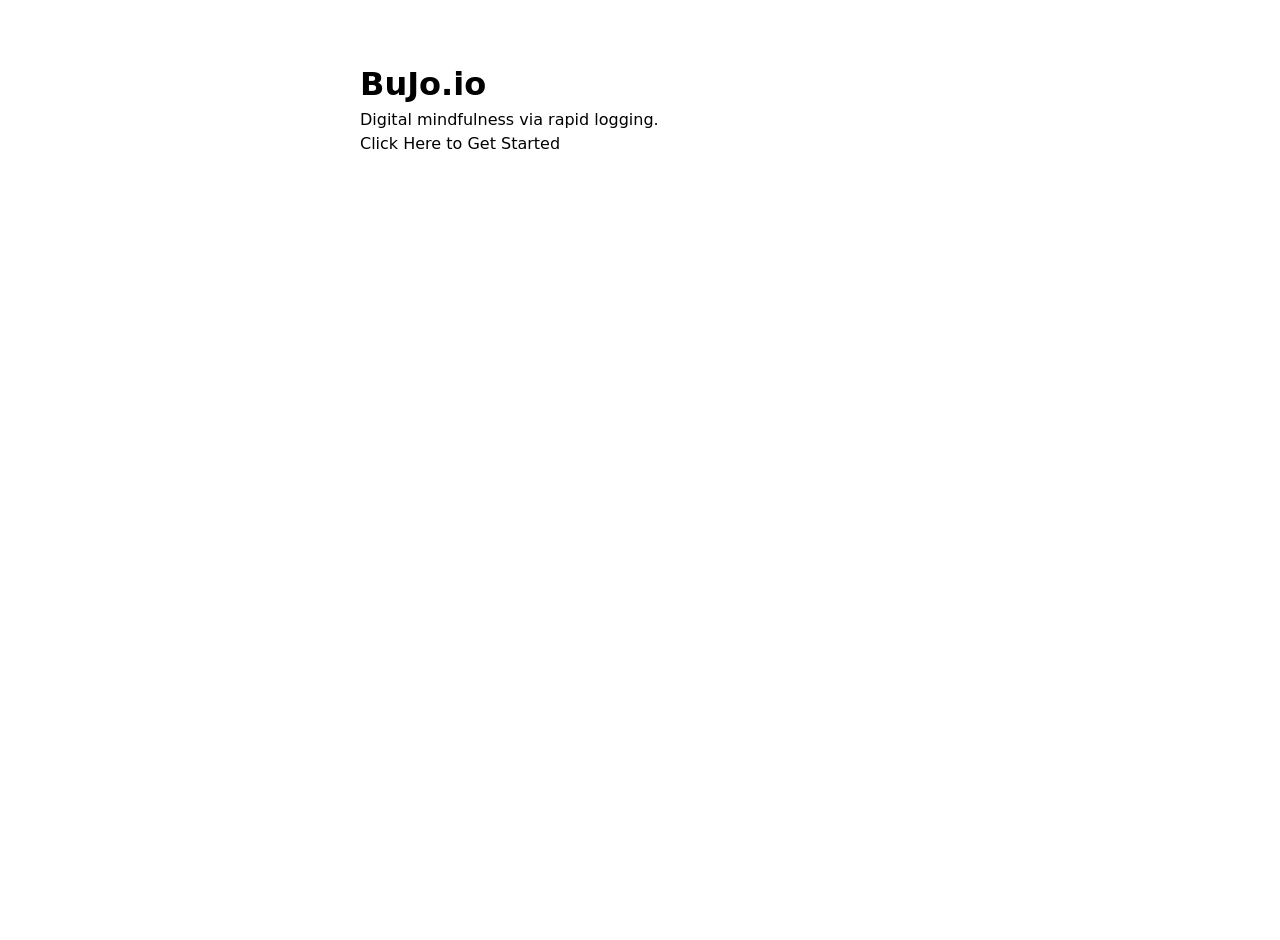
==== index.html @ ade5156e "Moved all files out of public folder and removed folder.  Updated all links that previously directed" ====
<!DOCTYPE html>
<html lang="en">
<head>
    <meta charset="UTF-8">
    <meta name="viewport" content="width=device-width, initial-scale=1.0">
    <link rel="stylesheet" href="./css/style.css">
    <link rel="icon" type="image/png" href="./img/favicon-96x96.png" sizes="96x96" />
    <link rel="icon" type="image/svg+xml" href="./img/favicon.svg" />
    <link rel="shortcut icon" href="./img/favicon.ico" />
    <link rel="apple-touch-icon" sizes="180x180" href="./img/apple-touch-icon.png" />
    <link rel="manifest" href="./img/site.webmanifest" />
    <title>BuJo.io</title>
</head>
<body>
    <main class="main">
        <h1 class="main__title">BuJo.io</h1>
        <p class="main__description">Digital mindfulness via rapid logging.</p>
        <a href="#" id="start-link">Click Here to Get Started</a>
    </main>
    <script src="./js/index.js"></script>
    
</body>
</html>
---- css/style.css ----
@import url("./reset.css");

.main {
    max-width: 600px;
    margin: 40px auto;
    padding: 20px;
    background-color: #ffffff;
}

.mainTitle {
    font-size: 2.5rem;
    font-weight: 800;
    margin-bottom: 0.5rem;
}

#current-date {
    color: #666;
    font-size: 1.1rem;
    display: block;
    margin-bottom: 2rem;
}

.log-form {
    display: flex;
    flex-direction: column;
    gap: 1.5rem;
}

.form-group label {
    display: block;
    font-weight: 600;
    margin-bottom: 0.5rem;
}

textarea,
input[type="date"],
input[type="datetime-local"] {
    width: 100%;
    padding: 12px;
    border: 1px solid #ddd;
    border-radius: 6px;
    background-color: #fcfcfc;
}

textarea:focus {
    border-color: #000;
    background-color: #fff;
}

.radio-group {
    display: flex;
    gap: 20px;
    padding: 10px 0;
}

.radio-group input[type="radio"] {
    appearance: auto;
    margin-right: 5px;
}

.submit-btn {
    background-color: #000;
    color: #fff;
    padding: 15px;
    border-radius: 6px;
    font-weight: bold;
    text-align: center;
    transition: opacity 0.2s;
}

.submit-btn:hover {
    opacity: 0.8;
}

#entries-list {
    margin-top: 3rem;
    border-top: 1px solid #eee;
    padding-top: 2rem;
}

/* Quill editor */

.ql-toolbar.ql-snow {
    border: 1px solid #ddd;
    border-radius: 6px 6px 0 0;
    background-color: #fafafa;
}

.ql-container.ql-snow {
    border: 1px solid #ddd;
    border-top: none;
    border-radius: 0 0 6px 6px;
    background-color: #fcfcfc;
    font-size: 1rem;
    font-family: inherit;
}

.ql-editor {
    min-height: 120px;
    line-height: 1.6;
}

.ql-editor.ql-blank::before {
    color: #aaa;
    font-style: normal;
}

.bullet {
    display: inline-flex;
    align-items: center;
    justify-content: center;
    width: 20px;
    font-size: 1rem;
    line-height: 1;
    flex-shrink: 0;
}

.bullet--todo::before {
    content: '';
    display: block;
    width: 7px;
    height: 7px;
    border-radius: 50%;
    background-color: #222;
    margin: 0 auto;
}

.bullet--event {
    font-size: 0.75rem;
    color: #222;
}

.bullet--memory {
    font-weight: 700;
    font-size: 1rem;
    color: #555;
}

.bullet--migrated {
    font-size: 1.3rem;
    font-weight: 700;
    color: #666;
    line-height: 1;
}


.entry-row {
    display: flex;
    align-items: flex-start;
    gap: 10px;
    padding: 10px 0;
    border-bottom: 1px solid #f0f0f0;
}

.entry-row:last-child {
    border-bottom: none;
}

.entry-symbol {
    padding-top: 3px;
}

.entry-body {
    flex: 1;
    font-size: 0.95rem;
    line-height: 1.6;
}

.entry-body ul,
.entry-body ol {
    padding-left: 1.5rem;
    margin: 0.25rem 0;
}

.entry-row--done .entry-body {
    text-decoration: line-through;
    opacity: 0.45;
}

.entry-row--done .bullet--todo::before {
    background-color: #999;
}

.entry-row--migrated .entry-body {
    opacity: 0.5;
    font-style: italic;
}


.entry-actions {
    display: flex;
    gap: 4px;
    flex-shrink: 0;
    opacity: 0;
    transition: opacity 0.15s;
}

.entry-row:hover .entry-actions {
    opacity: 1;
}

.entry-date {
    font-size: 0.8rem;
    color: #999;
    margin-left: 6px;
}

.action-btn {
    background: none;
    border: 1px solid #e0e0e0;
    border-radius: 4px;
    cursor: pointer;
    font-size: 0.8rem;
    padding: 3px 7px;
    color: #888;
    transition: color 0.15s, border-color 0.15s, background 0.15s;
    line-height: 1;
}

.action-btn--done:hover {
    color: #e53e3e;
    border-color: #e53e3e;
    background: #fff5f5;
}

.action-btn--migrate:hover {
    color: #3182ce;
    border-color: #3182ce;
    background: #ebf8ff;
}

.action-btn--delete:hover {
    color: #555;
    border-color: #aaa;
    background: #f7f7f7;
}

.hidden {
    display: none;
}

#holidays-toggle {
    user-select: none;
}

.view-nav {
    display: flex;
    gap: 8px;
    margin-bottom: 2rem;
}

.view-nav a {
    padding: 6px 14px;
    border: 1px solid #ddd;
    border-radius: 20px;
    font-size: 0.9rem;
    color: #666;
}

.view-nav a.active {
    background-color: #000;
    color: #fff;
    border-color: #000;
}

.action-btn--edit:hover {
    color: #805ad5;
    border-color: #805ad5;
    background: #faf5ff;
}
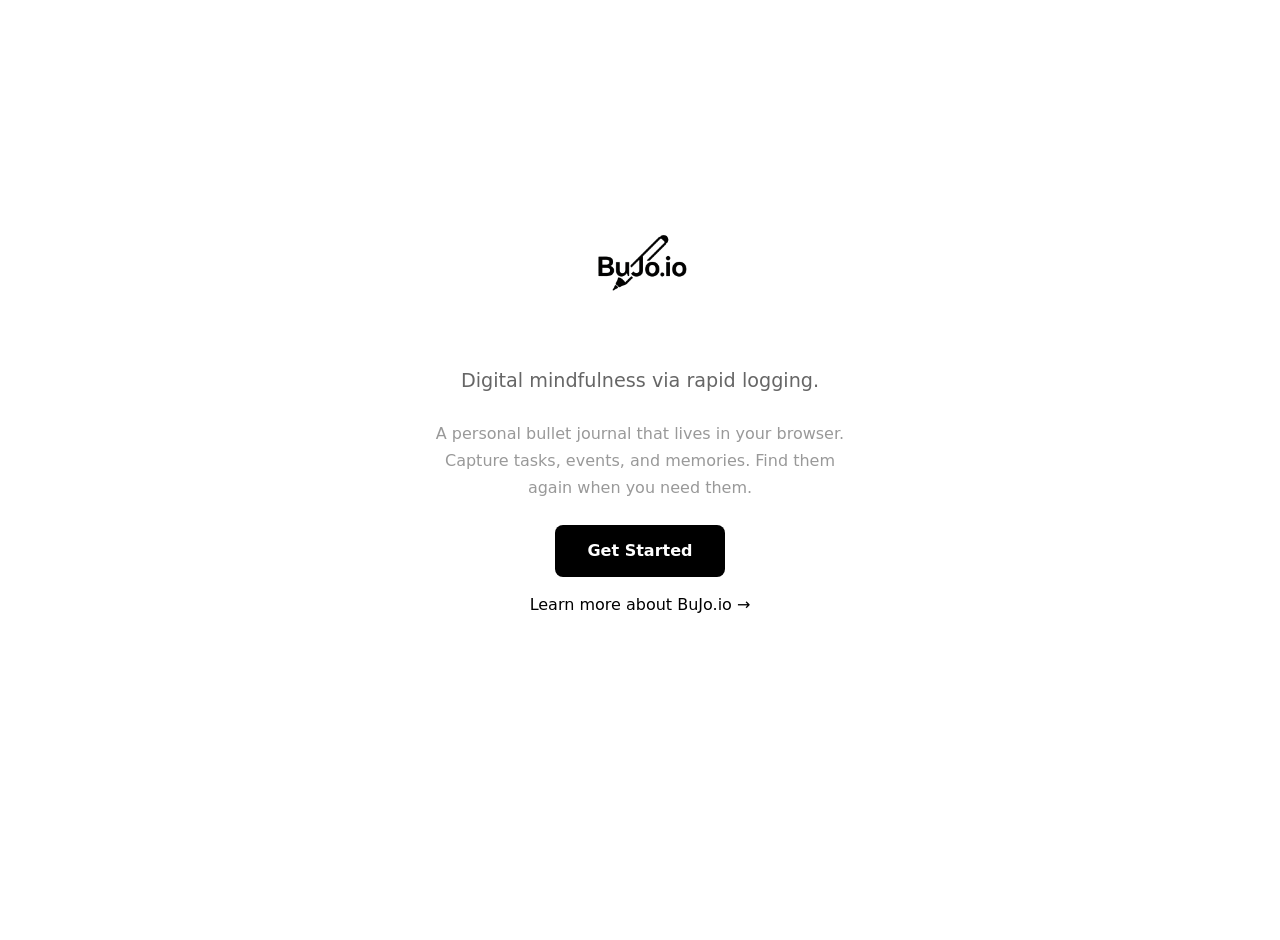
==== commit f5335519: "Debugged dark mode.  Re-uploaded corrected logo and added to all pages." ====
--- a/index.html
+++ b/index.html
@@ -3,6 +3,19 @@
 <head>
     <meta charset="UTF-8">
     <meta name="viewport" content="width=device-width, initial-scale=1.0">
+    <script>
+        (function() {
+            try {
+                const settings = JSON.parse(localStorage.getItem('bujo_user_settings'));
+                if (settings && settings.visualPreference) {
+                    document.documentElement.setAttribute('data-theme', settings.visualPreference);
+                }
+                if (settings && settings.fontSize) {
+                    document.documentElement.setAttribute('data-font-size', settings.fontSize);
+                }
+            } catch(e) {}
+        })();
+    </script>
     <link rel="stylesheet" href="./css/style.css">
     <link rel="icon" type="image/png" href="./img/favicon-96x96.png" sizes="96x96" />
     <link rel="icon" type="image/svg+xml" href="./img/favicon.svg" />
@@ -12,12 +25,14 @@
     <title>BuJo.io</title>
 </head>
 <body>
-    <main class="main">
-        <h1 class="main__title">BuJo.io</h1>
-        <p class="main__description">Digital mindfulness via rapid logging.</p>
-        <a href="#" id="start-link">Click Here to Get Started</a>
+    <main class="main landing">
+        <img src="./img/BuJoLogo.png" alt="BuJo.io Logo" class="landing-logo" id="site-logo">
+        <p class="landing-tagline">Digital mindfulness via rapid logging.</p>
+        <p class="landing-description">A personal bullet journal that lives in your browser. Capture tasks, events, and memories. Find them again when you need them.</p>
+        <a href="#" id="start-link" class="landing-btn">Get Started</a>
+        <p class="landing-about"><a href="about.html">Learn more about BuJo.io →</a></p>
     </main>
+    <script src="./js/storage.js"></script>
     <script src="./js/index.js"></script>
-    
 </body>
 </html>
--- a/css/style.css
+++ b/css/style.css
@@ -1,10 +1,61 @@
 @import url("./reset.css");
+
+/* ─── Theme Variables ───────────────────────────────────────── */
+
+:root {
+    --bg-primary: #ffffff;
+    --bg-secondary: #fcfcfc;
+    --text-primary: #000000;
+    --text-secondary: #666666;
+    --text-tertiary: #999999;
+    --border-color: #dddddd;
+    --border-light: #f0f0f0;
+    --accent: #000000;
+    --accent-text: #ffffff;
+}
+
+html[data-theme="dark"] {
+    --bg-primary: #1a1a1a;
+    --bg-secondary: #242424;
+    --text-primary: #e8e8e8;
+    --text-secondary: #aaaaaa;
+    --text-tertiary: #666666;
+    --border-color: #333333;
+    --border-light: #2a2a2a;
+    --accent: #e8e8e8;
+    --accent-text: #1a1a1a;
+}
+
+html[data-theme="paper"] {
+    --bg-primary: #f5f0e8;
+    --bg-secondary: #ede8dc;
+    --text-primary: #2c2416;
+    --text-secondary: #6b5d4f;
+    --text-tertiary: #9c8c7e;
+    --border-color: #c8b89a;
+    --border-light: #ddd4c0;
+    --accent: #2c2416;
+    --accent-text: #f5f0e8;
+}
+
+/* ─── Font Sizes ────────────────────────────────────────────── */
+
+html[data-font-size="small"]  { font-size: 14px; }
+html[data-font-size="medium"] { font-size: 16px; }
+html[data-font-size="large"]  { font-size: 18px; }
+
+/* ─── Base ──────────────────────────────────────────────────── */
+
+body {
+    background-color: var(--bg-primary);
+    color: var(--text-primary);
+}
 
 .main {
     max-width: 600px;
     margin: 40px auto;
     padding: 20px;
-    background-color: #ffffff;
+    background-color: var(--bg-primary);
 }
 
 .mainTitle {
@@ -14,13 +65,107 @@
 }
 
 #current-date {
-    color: #666;
+    color: var(--text-secondary);
     font-size: 1.1rem;
     display: block;
     margin-bottom: 2rem;
 }
 
-.log-form {
+.hidden {
+    display: none;
+}
+
+/* ─── Site Logo ──────────────────────────────────────────────── */
+
+.site-logo-link {
+    display: inline-block;
+    margin-bottom: 1rem;
+}
+
+.site-logo {
+    width: 80px;
+    display: block;
+}
+
+[data-theme="dark"] .site-logo {
+    content: url('../img/BuJoLogoDark.png');
+}
+
+/* ─── Navigation ────────────────────────────────────────────── */
+
+.site-nav {
+    position: relative;
+    margin: 1rem 0 2rem;
+}
+
+.nav-links {
+    display: flex;
+    gap: 8px;
+    flex-wrap: wrap;
+}
+
+.nav-links a {
+    padding: 6px 14px;
+    border: 1px solid var(--border-color);
+    border-radius: 20px;
+    font-size: 0.85rem;
+    color: var(--text-secondary);
+    white-space: nowrap;
+    transition: all 0.15s;
+}
+
+.nav-links a.active {
+    background-color: var(--accent);
+    color: var(--accent-text);
+    border-color: var(--accent);
+}
+
+.nav-links a:hover:not(.active) {
+    border-color: var(--accent);
+    color: var(--accent);
+}
+
+.nav-hamburger {
+    display: none;
+    flex-direction: column;
+    gap: 5px;
+    padding: 8px;
+    border: 1px solid var(--border-color);
+    border-radius: 8px;
+    background: none;
+    cursor: pointer;
+    transition: border-color 0.15s;
+}
+
+.nav-hamburger:hover {
+    border-color: var(--accent);
+}
+
+.nav-hamburger span {
+    display: block;
+    width: 22px;
+    height: 2px;
+    background-color: var(--text-primary);
+    border-radius: 2px;
+    transition: all 0.2s;
+}
+
+.nav-hamburger.open span:nth-child(1) {
+    transform: translateY(7px) rotate(45deg);
+}
+
+.nav-hamburger.open span:nth-child(2) {
+    opacity: 0;
+}
+
+.nav-hamburger.open span:nth-child(3) {
+    transform: translateY(-7px) rotate(-45deg);
+}
+
+/* ─── Form ──────────────────────────────────────────────────── */
+
+.log-form,
+.setup-form {
     display: flex;
     flex-direction: column;
     gap: 1.5rem;
@@ -33,66 +178,221 @@
 }
 
 textarea,
+input[type="text"],
 input[type="date"],
-input[type="datetime-local"] {
+input[type="datetime-local"],
+select {
     width: 100%;
     padding: 12px;
-    border: 1px solid #ddd;
+    border: 1px solid var(--border-color);
     border-radius: 6px;
-    background-color: #fcfcfc;
-}
-
-textarea:focus {
-    border-color: #000;
-    background-color: #fff;
-}
-
-.radio-group {
-    display: flex;
-    gap: 20px;
-    padding: 10px 0;
-}
-
-.radio-group input[type="radio"] {
-    appearance: auto;
-    margin-right: 5px;
+    background-color: var(--bg-secondary);
+    color: var(--text-primary);
+}
+
+textarea:focus,
+input[type="text"]:focus,
+input[type="date"]:focus,
+select:focus {
+    border-color: var(--accent);
+    background-color: var(--bg-primary);
 }
 
 .submit-btn {
-    background-color: #000;
-    color: #fff;
+    background-color: var(--accent);
+    color: var(--accent-text);
     padding: 15px;
     border-radius: 6px;
     font-weight: bold;
     text-align: center;
     transition: opacity 0.2s;
+    cursor: pointer;
 }
 
 .submit-btn:hover {
     opacity: 0.8;
 }
 
-#entries-list {
-    margin-top: 3rem;
-    border-top: 1px solid #eee;
-    padding-top: 2rem;
-}
-
-/* Quill editor */
+/* ─── Radio / Log Type Selector ─────────────────────────────── */
+
+.radio-group {
+    display: flex;
+    gap: 20px;
+    padding: 10px 0;
+    flex-wrap: wrap;
+}
+
+.radio-group input[type="radio"] {
+    display: none;
+}
+
+.log-type-label {
+    display: flex;
+    align-items: center;
+    gap: 8px;
+    padding: 8px 16px;
+    border: 1px solid var(--border-color);
+    border-radius: 20px;
+    cursor: pointer;
+    font-size: 0.9rem;
+    color: var(--text-secondary);
+    transition: all 0.15s;
+    user-select: none;
+}
+
+.log-type-label:hover {
+    border-color: var(--accent);
+    color: var(--accent);
+}
+
+input[type="radio"]:checked + .log-type-label {
+    background-color: var(--accent);
+    color: var(--accent-text);
+    border-color: var(--accent);
+}
+
+input[type="radio"]:checked + .log-type-label .log-type-bullet--todo::before {
+    background-color: var(--accent-text);
+}
+
+input[type="radio"]:checked + .log-type-label .log-type-bullet--event,
+input[type="radio"]:checked + .log-type-label .log-type-bullet--memory {
+    color: var(--accent-text);
+}
+
+.log-type-bullet {
+    display: inline-flex;
+    align-items: center;
+    justify-content: center;
+    width: 16px;
+    font-size: 0.85rem;
+}
+
+.log-type-bullet--todo::before {
+    content: '';
+    display: block;
+    width: 7px;
+    height: 7px;
+    border-radius: 50%;
+    background-color: var(--text-primary);
+    margin: 0 auto;
+}
+
+.log-type-bullet--event {
+    font-size: 0.7rem;
+    color: var(--text-primary);
+}
+
+.log-type-bullet--memory {
+    font-weight: 700;
+    color: var(--text-secondary);
+}
+
+.setup-icon {
+    font-size: 0.9rem;
+    line-height: 1;
+}
+
+.setup-icon--small  { font-size: 0.7rem; }
+.setup-icon--medium { font-size: 0.9rem; }
+.setup-icon--large  { font-size: 1.1rem; }
+
+/* ─── Floating Action Button ─────────────────────────────────── */
+
+.fab {
+    display: none;
+    position: fixed;
+    bottom: 24px;
+    right: 24px;
+    width: 56px;
+    height: 56px;
+    border-radius: 50%;
+    background-color: var(--accent);
+    color: var(--accent-text);
+    font-size: 2rem;
+    line-height: 1;
+    border: none;
+    cursor: pointer;
+    box-shadow: 0 4px 12px rgba(0, 0, 0, 0.2);
+    transition: opacity 0.2s, transform 0.2s;
+    z-index: 100;
+}
+
+.fab:hover {
+    opacity: 0.85;
+    transform: scale(1.05);
+}
+
+/* ─── Modal ──────────────────────────────────────────────────── */
+
+.modal-overlay {
+    display: none;
+    position: fixed;
+    inset: 0;
+    background-color: rgba(0, 0, 0, 0.5);
+    z-index: 200;
+    align-items: flex-end;
+    justify-content: center;
+}
+
+.modal-overlay.open {
+    display: flex;
+}
+
+.modal {
+    background-color: var(--bg-primary);
+    width: 100%;
+    max-height: 90vh;
+    overflow-y: auto;
+    border-radius: 16px 16px 0 0;
+    padding: 20px;
+}
+
+.modal-header {
+    display: flex;
+    align-items: center;
+    justify-content: space-between;
+    margin-bottom: 1.5rem;
+}
+
+.modal-title {
+    font-size: 1.2rem;
+    font-weight: 700;
+    color: var(--text-primary);
+}
+
+.modal-close {
+    background: none;
+    border: 1px solid var(--border-color);
+    border-radius: 6px;
+    padding: 4px 10px;
+    font-size: 0.85rem;
+    color: var(--text-secondary);
+    cursor: pointer;
+    transition: all 0.15s;
+}
+
+.modal-close:hover {
+    border-color: var(--accent);
+    color: var(--accent);
+}
+
+/* ─── Quill Editor ──────────────────────────────────────────── */
 
 .ql-toolbar.ql-snow {
-    border: 1px solid #ddd;
+    border: 1px solid var(--border-color);
     border-radius: 6px 6px 0 0;
-    background-color: #fafafa;
+    background-color: var(--bg-secondary);
 }
 
 .ql-container.ql-snow {
-    border: 1px solid #ddd;
+    border: 1px solid var(--border-color);
     border-top: none;
     border-radius: 0 0 6px 6px;
-    background-color: #fcfcfc;
+    background-color: var(--bg-secondary);
     font-size: 1rem;
     font-family: inherit;
+    color: var(--text-primary);
 }
 
 .ql-editor {
@@ -101,9 +401,11 @@
 }
 
 .ql-editor.ql-blank::before {
-    color: #aaa;
+    color: var(--text-tertiary);
     font-style: normal;
 }
+
+/* ─── Bullets ───────────────────────────────────────────────── */
 
 .bullet {
     display: inline-flex;
@@ -121,35 +423,42 @@
     width: 7px;
     height: 7px;
     border-radius: 50%;
-    background-color: #222;
+    background-color: var(--text-primary);
     margin: 0 auto;
 }
 
 .bullet--event {
     font-size: 0.75rem;
-    color: #222;
+    color: var(--text-primary);
 }
 
 .bullet--memory {
     font-weight: 700;
     font-size: 1rem;
-    color: #555;
+    color: var(--text-secondary);
 }
 
 .bullet--migrated {
     font-size: 1.3rem;
     font-weight: 700;
-    color: #666;
+    color: var(--text-tertiary);
     line-height: 1;
 }
 
+/* ─── Entry Rows ────────────────────────────────────────────── */
+
+#entries-list {
+    margin-top: 3rem;
+    border-top: 1px solid var(--border-light);
+    padding-top: 2rem;
+}
 
 .entry-row {
     display: flex;
     align-items: flex-start;
     gap: 10px;
     padding: 10px 0;
-    border-bottom: 1px solid #f0f0f0;
+    border-bottom: 1px solid var(--border-light);
 }
 
 .entry-row:last-child {
@@ -164,6 +473,7 @@
     flex: 1;
     font-size: 0.95rem;
     line-height: 1.6;
+    color: var(--text-primary);
 }
 
 .entry-body ul,
@@ -172,13 +482,19 @@
     margin: 0.25rem 0;
 }
 
+.entry-date {
+    font-size: 0.8rem;
+    color: var(--text-tertiary);
+    margin-left: 6px;
+}
+
 .entry-row--done .entry-body {
     text-decoration: line-through;
     opacity: 0.45;
 }
 
 .entry-row--done .bullet--todo::before {
-    background-color: #999;
+    background-color: var(--text-tertiary);
 }
 
 .entry-row--migrated .entry-body {
@@ -186,6 +502,7 @@
     font-style: italic;
 }
 
+/* ─── Entry Actions ─────────────────────────────────────────── */
 
 .entry-actions {
     display: flex;
@@ -199,20 +516,14 @@
     opacity: 1;
 }
 
-.entry-date {
-    font-size: 0.8rem;
-    color: #999;
-    margin-left: 6px;
-}
-
 .action-btn {
     background: none;
-    border: 1px solid #e0e0e0;
+    border: 1px solid var(--border-color);
     border-radius: 4px;
     cursor: pointer;
     font-size: 0.8rem;
     padding: 3px 7px;
-    color: #888;
+    color: var(--text-tertiary);
     transition: color 0.15s, border-color 0.15s, background 0.15s;
     line-height: 1;
 }
@@ -229,43 +540,544 @@
     background: #ebf8ff;
 }
 
-.action-btn--delete:hover {
-    color: #555;
-    border-color: #aaa;
-    background: #f7f7f7;
-}
-
-.hidden {
-    display: none;
-}
-
-#holidays-toggle {
-    user-select: none;
-}
-
-.view-nav {
-    display: flex;
-    gap: 8px;
-    margin-bottom: 2rem;
-}
-
-.view-nav a {
-    padding: 6px 14px;
-    border: 1px solid #ddd;
-    border-radius: 20px;
-    font-size: 0.9rem;
-    color: #666;
-}
-
-.view-nav a.active {
-    background-color: #000;
-    color: #fff;
-    border-color: #000;
-}
-
 .action-btn--edit:hover {
     color: #805ad5;
     border-color: #805ad5;
     background: #faf5ff;
 }
 
+.action-btn--delete:hover {
+    color: var(--text-secondary);
+    border-color: var(--border-color);
+    background: var(--bg-secondary);
+}
+
+/* ─── Inline Edit ───────────────────────────────────────────── */
+
+.edit-input {
+    width: 100%;
+    padding: 4px 8px;
+    border: 1px solid var(--border-color);
+    border-radius: 4px;
+    font-size: 0.95rem;
+    margin-bottom: 4px;
+    background-color: var(--bg-secondary);
+    color: var(--text-primary);
+}
+
+.action-btn--save:hover {
+    color: #38a169;
+    border-color: #38a169;
+    background: #f0fff4;
+}
+
+/* ─── Holidays ──────────────────────────────────────────────── */
+
+#holidays-toggle {
+    user-select: none;
+    color: var(--text-primary);
+}
+
+.holiday-card {
+    border: 0.5px solid var(--border-color);
+    border-radius: 8px;
+    padding: 12px;
+    margin-bottom: 8px;
+    background-color: var(--bg-secondary);
+    color: var(--text-primary);
+}
+
+.add-holiday-btn {
+    font-size: 0.8rem;
+    padding: 4px 10px;
+    border: 1px solid var(--border-color);
+    border-radius: 4px;
+    cursor: pointer;
+    margin-top: 6px;
+    background: none;
+    color: var(--text-secondary);
+    transition: all 0.15s;
+}
+
+.add-holiday-btn:hover {
+    border-color: var(--accent);
+    color: var(--accent);
+}
+
+/* ─── Filter Bar ────────────────────────────────────────────── */
+
+.filter-bar {
+    display: flex;
+    gap: 8px;
+    margin-bottom: 1.5rem;
+    flex-wrap: wrap;
+}
+
+.filter-btn {
+    padding: 6px 14px;
+    border: 1px solid var(--border-color);
+    border-radius: 20px;
+    font-size: 0.85rem;
+    cursor: pointer;
+    background: none;
+    color: var(--text-secondary);
+    transition: all 0.15s;
+}
+
+.filter-btn:hover {
+    border-color: var(--accent);
+    color: var(--accent);
+}
+
+.filter-btn.active {
+    background: var(--accent);
+    color: var(--accent-text);
+    border-color: var(--accent);
+}
+
+/* ─── Dashboard ─────────────────────────────────────────────── */
+
+.section-title {
+    font-size: 1.2rem;
+    font-weight: 700;
+    margin-bottom: 1rem;
+    margin-top: 2rem;
+    color: var(--text-primary);
+}
+
+.stats-grid {
+    display: grid;
+    grid-template-columns: repeat(auto-fill, minmax(120px, 1fr));
+    gap: 12px;
+}
+
+.stat-card {
+    border: 1px solid var(--border-color);
+    border-radius: 8px;
+    padding: 16px 12px;
+    text-align: center;
+    display: flex;
+    flex-direction: column;
+    gap: 4px;
+    cursor: pointer;
+    transition: border-color 0.15s, box-shadow 0.15s;
+    background-color: var(--bg-secondary);
+}
+
+.stat-card:hover {
+    border-color: var(--text-secondary);
+}
+
+.stat-card--active {
+    border-color: var(--accent);
+    box-shadow: 0 0 0 1px var(--accent);
+}
+
+.stat-value {
+    font-size: 2rem;
+    font-weight: 800;
+    line-height: 1;
+    color: var(--text-primary);
+}
+
+.stat-label {
+    font-size: 0.8rem;
+    color: var(--text-tertiary);
+}
+
+.week-group {
+    margin-bottom: 1.5rem;
+}
+
+.week-date {
+    font-size: 0.95rem;
+    font-weight: 600;
+    color: var(--text-secondary);
+    margin-bottom: 6px;
+}
+
+.week-entry {
+    display: flex;
+    gap: 10px;
+    padding: 6px 0;
+    border-bottom: 1px solid var(--border-light);
+    font-size: 0.9rem;
+    align-items: baseline;
+}
+
+.week-entry-type {
+    font-size: 0.75rem;
+    color: var(--text-tertiary);
+    min-width: 52px;
+    text-transform: uppercase;
+    letter-spacing: 0.05em;
+}
+
+.week-entry-body {
+    flex: 1;
+    color: var(--text-primary);
+}
+
+/* ─── Archive ───────────────────────────────────────────────── */
+
+.archive-nav {
+    display: flex;
+    align-items: center;
+    justify-content: space-between;
+    margin: 1.5rem 0;
+    gap: 12px;
+}
+
+.archive-btn {
+    padding: 6px 14px;
+    border: 1px solid var(--border-color);
+    border-radius: 6px;
+    font-size: 0.9rem;
+    cursor: pointer;
+    background: none;
+    color: var(--text-secondary);
+    transition: border-color 0.15s, color 0.15s;
+}
+
+.archive-btn:hover {
+    border-color: var(--accent);
+    color: var(--accent);
+}
+
+.archive-period {
+    font-size: 0.95rem;
+    color: var(--text-secondary);
+    text-align: center;
+    flex: 1;
+}
+
+.archive-date-heading {
+    font-size: 1rem;
+    font-weight: 600;
+    color: var(--text-secondary);
+    margin: 1.5rem 0 0.5rem;
+    padding-bottom: 4px;
+    border-bottom: 1px solid var(--border-light);
+}
+
+/* ─── About Page ─────────────────────────────────────────────── */
+
+.about-logo {
+    width: 120px;
+    margin: 1.5rem auto;
+    display: block;
+}
+
+[data-theme="dark"] .about-logo {
+    content: url('../img/BuJoLogoDark.png');
+}
+
+.about-list {
+    list-style: disc;
+    padding-left: 1.5rem;
+    margin: 1rem 0;
+    display: flex;
+    flex-direction: column;
+    gap: 8px;
+    color: var(--text-primary);
+}
+
+.about-subheading {
+    font-size: 1rem;
+    font-weight: 700;
+    margin: 1.5rem 0 0.5rem;
+    color: var(--text-primary);
+}
+
+.about-developer {
+    border-left: 3px solid var(--accent);
+    padding-left: 1.25rem;
+    margin-top: 1rem;
+}
+
+.about-dev-name {
+    font-size: 1.3rem;
+    font-weight: 800;
+    margin-bottom: 0.75rem;
+    color: var(--text-primary);
+}
+
+.about-link {
+    display: inline-block;
+    margin-top: 1rem;
+    padding: 8px 16px;
+    border: 1px solid var(--accent);
+    border-radius: 20px;
+    font-size: 0.9rem;
+    color: var(--accent);
+    transition: all 0.15s;
+}
+
+.about-link:hover {
+    background-color: var(--accent);
+    color: var(--accent-text);
+}
+
+/* ─── Landing Page ───────────────────────────────────────────── */
+
+.landing {
+    display: flex;
+    flex-direction: column;
+    align-items: center;
+    justify-content: center;
+    text-align: center;
+    min-height: 80vh;
+    gap: 1rem;
+}
+
+.landing-logo {
+    width: 160px;
+    margin-bottom: 0.5rem;
+}
+
+[data-theme="dark"] .landing-logo {
+    content: url('../img/BuJoLogoDark.png');
+}
+
+.landing-title {
+    font-size: 3rem;
+    font-weight: 800;
+    color: var(--text-primary);
+}
+
+.landing-tagline {
+    font-size: 1.2rem;
+    color: var(--text-secondary);
+    margin-bottom: 0.5rem;
+}
+
+.landing-description {
+    font-size: 1rem;
+    color: var(--text-tertiary);
+    max-width: 420px;
+    line-height: 1.7;
+}
+
+.landing-btn {
+    display: inline-block;
+    margin-top: 0.5rem;
+    padding: 14px 32px;
+    background-color: var(--accent);
+    color: var(--accent-text);
+    border-radius: 8px;
+    font-size: 1rem;
+    font-weight: 700;
+    transition: opacity 0.2s;
+}
+
+.landing-btn:hover {
+    opacity: 0.8;
+}
+
+.landing-links {
+    display: flex;
+    gap: 16px;
+    font-size: 0.9rem;
+}
+
+.landing-links a {
+    color: var(--text-tertiary);
+    transition: color 0.15s;
+}
+
+.landing-links a:hover {
+    color: var(--text-primary);
+}
+
+/* ─── Responsive ────────────────────────────────────────────── */
+
+/* Desktop */
+@media (min-width: 768px) {
+    .main {
+        max-width: 720px;
+        margin: 40px auto;
+        padding: 20px;
+    }
+
+    .mainTitle {
+        font-size: 2.5rem;
+    }
+
+    .stats-grid {
+        grid-template-columns: repeat(auto-fill, minmax(120px, 1fr));
+    }
+
+    .entry-actions {
+        opacity: 0;
+    }
+
+    .entry-row:hover .entry-actions {
+        opacity: 1;
+    }
+}
+
+/* Mobile and tablet */
+@media (max-width: 767px) {
+    .main {
+        max-width: 100%;
+        margin: 0 auto;
+        padding: 16px;
+    }
+
+    .mainTitle {
+        font-size: 1.8rem;
+    }
+
+    .site-logo {
+        width: 60px;
+    }
+
+    /* Navigation */
+    .nav-hamburger {
+        display: flex;
+    }
+
+    .nav-links {
+        display: none;
+        flex-direction: column;
+        gap: 4px;
+        margin-top: 8px;
+        padding: 8px;
+        border: 1px solid var(--border-color);
+        border-radius: 8px;
+        background-color: var(--bg-secondary);
+    }
+
+    .nav-links.open {
+        display: flex;
+    }
+
+    .nav-links a {
+        border-radius: 8px;
+        padding: 10px 14px;
+    }
+
+    /* Forms */
+    .radio-group {
+        flex-wrap: wrap;
+        gap: 10px;
+    }
+
+    .log-type-label {
+        padding: 8px 12px;
+        font-size: 0.85rem;
+    }
+
+    .ql-toolbar button {
+        min-width: 28px;
+        min-height: 28px;
+    }
+
+    input[type="date"] {
+        font-size: 1rem;
+    }
+
+    .submit-btn {
+        padding: 12px;
+    }
+
+    /* Modal and FAB */
+    .fab {
+        display: flex;
+        align-items: center;
+        justify-content: center;
+    }
+
+    .log-form {
+        display: none;
+    }
+
+    .modal .log-form {
+        display: flex;
+    }
+
+    /* Entries */
+    .entry-actions {
+        opacity: 1;
+    }
+
+    .entry-body {
+        font-size: 0.9rem;
+    }
+
+    .action-btn {
+        padding: 5px 9px;
+        font-size: 0.85rem;
+    }
+
+    /* Dashboard */
+    .stats-grid {
+        grid-template-columns: repeat(auto-fill, minmax(90px, 1fr));
+    }
+
+    .stat-value {
+        font-size: 1.5rem;
+    }
+
+    .stat-label {
+        font-size: 0.75rem;
+    }
+
+    /* Archive */
+    .archive-nav {
+        flex-direction: row;
+        gap: 8px;
+    }
+
+    .archive-btn {
+        padding: 6px 10px;
+        font-size: 0.8rem;
+    }
+
+    .archive-period {
+        font-size: 0.85rem;
+    }
+
+    /* Filter bar */
+    .filter-bar {
+        flex-wrap: wrap;
+        gap: 6px;
+    }
+
+    .filter-btn {
+        padding: 5px 10px;
+        font-size: 0.8rem;
+    }
+
+    /* About page */
+    .about-logo {
+        width: 80px;
+    }
+
+    .about-developer {
+        padding-left: 0.75rem;
+    }
+
+    /* Landing page */
+    .landing {
+        min-height: 70vh;
+        padding: 20px;
+    }
+
+    .landing-title {
+        font-size: 2rem;
+    }
+
+    .landing-tagline {
+        font-size: 1rem;
+    }
+
+    .landing-description {
+        font-size: 0.9rem;
+    }
+
+    .landing-btn {
+        padding: 12px 24px;
+        font-size: 0.95rem;
+    }
+}
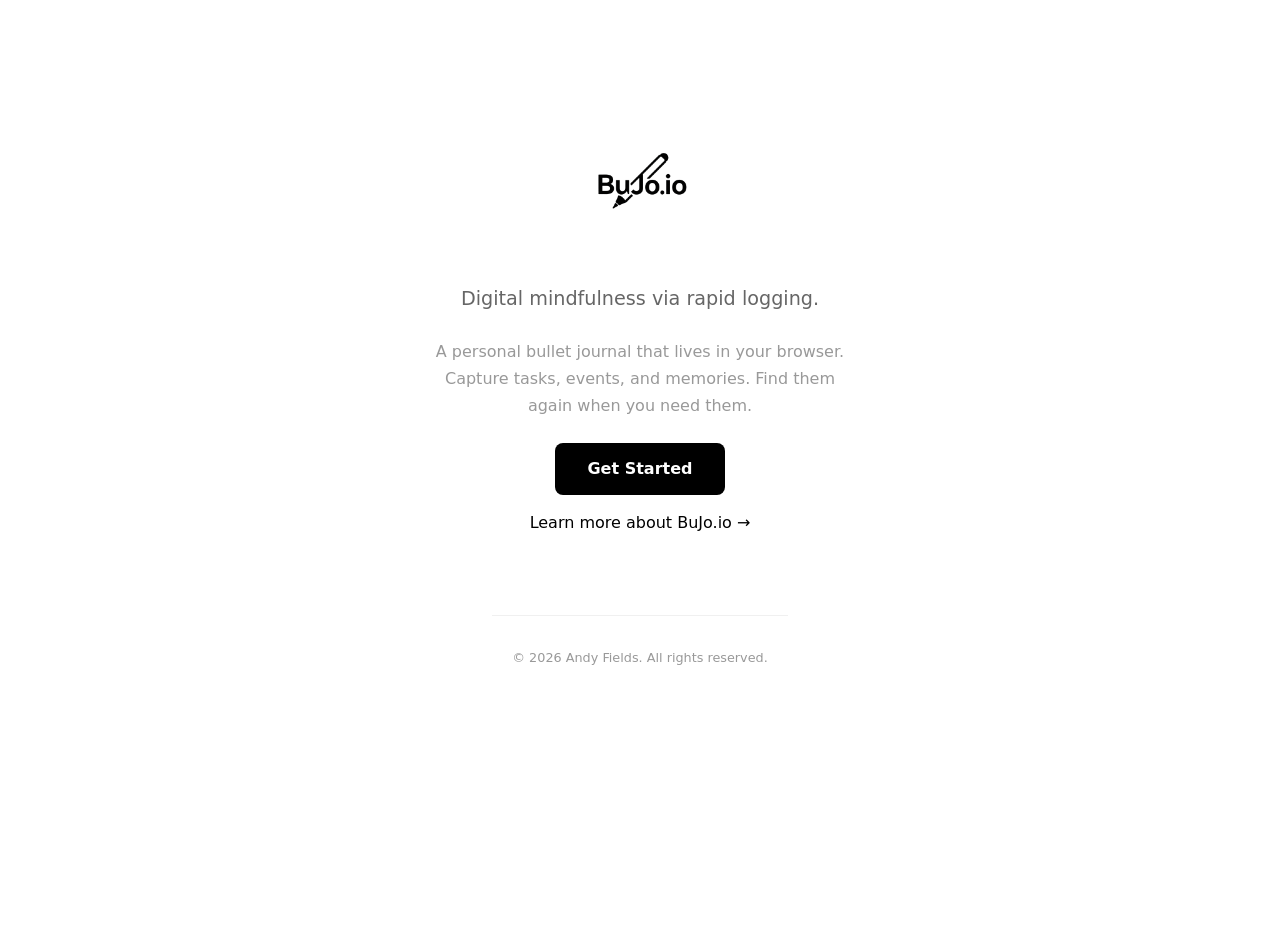
==== commit 76ea9ddd: "Add copyright footer to all pages" ====
--- a/index.html
+++ b/index.html
@@ -31,6 +31,9 @@
         <p class="landing-description">A personal bullet journal that lives in your browser. Capture tasks, events, and memories. Find them again when you need them.</p>
         <a href="#" id="start-link" class="landing-btn">Get Started</a>
         <p class="landing-about"><a href="about.html">Learn more about BuJo.io →</a></p>
+        <footer class="site-footer">
+            <p>&copy; 2026 Andy Fields. All rights reserved.</p>
+        </footer>
     </main>
     <script src="./js/storage.js"></script>
     <script src="./js/index.js"></script>
--- a/css/style.css
+++ b/css/style.css
@@ -88,7 +88,7 @@
 }
 
 [data-theme="dark"] .site-logo {
-    content: url('../img/BuJoLogoDark.png');
+    content: url('../img/BuJoLogo-dark.png');
 }
 
 /* ─── Navigation ────────────────────────────────────────────── */
@@ -160,6 +160,36 @@
 
 .nav-hamburger.open span:nth-child(3) {
     transform: translateY(-7px) rotate(-45deg);
+}
+
+/* ─── View Nav (archive sub-navigation) ─────────────────────── */
+
+.view-nav {
+    display: flex;
+    gap: 8px;
+    margin: 0 0 1.5rem;
+    flex-wrap: wrap;
+}
+
+.view-nav a {
+    padding: 6px 14px;
+    border: 1px solid var(--border-color);
+    border-radius: 20px;
+    font-size: 0.85rem;
+    color: var(--text-secondary);
+    white-space: nowrap;
+    transition: all 0.15s;
+}
+
+.view-nav a.active {
+    background-color: var(--accent);
+    color: var(--accent-text);
+    border-color: var(--accent);
+}
+
+.view-nav a:hover:not(.active) {
+    border-color: var(--accent);
+    color: var(--accent);
 }
 
 /* ─── Form ──────────────────────────────────────────────────── */
@@ -552,6 +582,22 @@
     background: var(--bg-secondary);
 }
 
+.migrate-date-input {
+    padding: 3px 6px;
+    border: 1px solid var(--border-color);
+    border-radius: 4px;
+    font-size: 0.8rem;
+    background-color: var(--bg-secondary);
+    color: var(--text-primary);
+    width: auto;
+}
+
+.action-btn--save:hover {
+    color: #38a169;
+    border-color: #38a169;
+    background: #f0fff4;
+}
+
 /* ─── Inline Edit ───────────────────────────────────────────── */
 
 .edit-input {
@@ -563,12 +609,6 @@
     margin-bottom: 4px;
     background-color: var(--bg-secondary);
     color: var(--text-primary);
-}
-
-.action-btn--save:hover {
-    color: #38a169;
-    border-color: #38a169;
-    background: #f0fff4;
 }
 
 /* ─── Holidays ──────────────────────────────────────────────── */
@@ -708,9 +748,10 @@
 .week-entry-type {
     font-size: 0.75rem;
     color: var(--text-tertiary);
-    min-width: 52px;
-    text-transform: uppercase;
-    letter-spacing: 0.05em;
+    min-width: 24px;
+    display: flex;
+    align-items: center;
+    justify-content: center;
 }
 
 .week-entry-body {
@@ -769,7 +810,7 @@
 }
 
 [data-theme="dark"] .about-logo {
-    content: url('../img/BuJoLogoDark.png');
+    content: url('../img/BuJoLogo-dark.png');
 }
 
 .about-list {
@@ -836,7 +877,7 @@
 }
 
 [data-theme="dark"] .landing-logo {
-    content: url('../img/BuJoLogoDark.png');
+    content: url('../img/BuJoLogo-dark.png');
 }
 
 .landing-title {
@@ -980,8 +1021,7 @@
     .submit-btn {
         padding: 12px;
     }
-
-    /* Modal and FAB */
+    /* Modal and FAB on mobile */
     .fab {
         display: flex;
         align-items: center;
@@ -992,8 +1032,10 @@
         display: none;
     }
 
-    .modal .log-form {
+    .modal-form {
         display: flex;
+        flex-direction: column;
+        gap: 1.5rem;
     }
 
     /* Entries */
@@ -1081,3 +1123,14 @@
         font-size: 0.95rem;
     }
 }
+
+/* ─── Footer ─────────────────────────────────────────────────── */
+
+.site-footer {
+    text-align: center;
+    padding: 2rem 20px;
+    margin-top: 4rem;
+    border-top: 1px solid var(--border-light);
+    font-size: 0.8rem;
+    color: var(--text-tertiary);
+}
